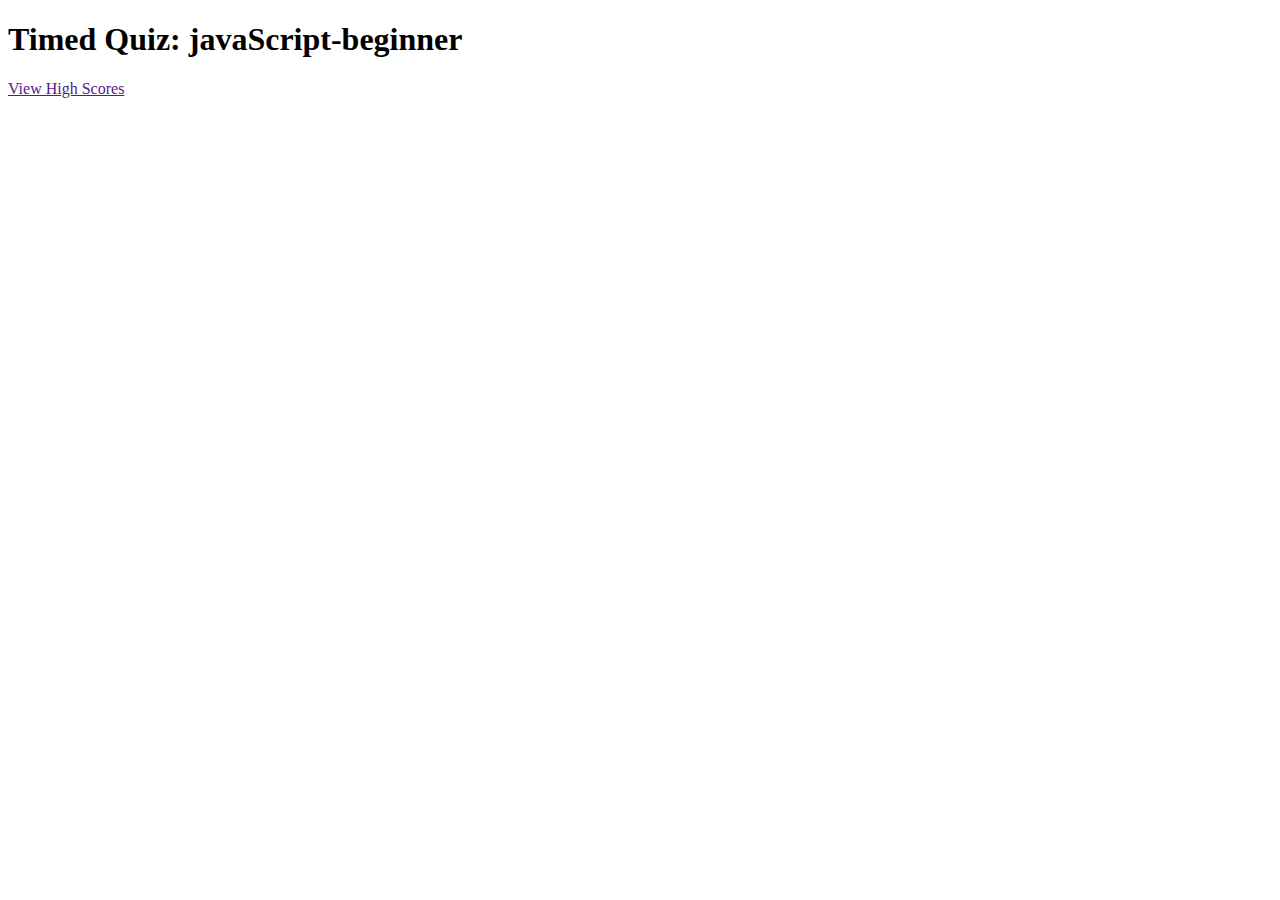
==== index.html @ cffcab15 "html frame in place" ====
<!DOCTYPE html>
<html lang="en">
<head>
    <meta charset="UTF-8">
    <meta http-equiv="X-UA-Compatible" content="IE=edge">
    <meta name="viewport" content="width=device-width, initial-scale=1.0">
    <title>Document</title>
</head>
<body>
    <header class='page-top'>
        <h1 class='page-title'>Timed Quiz: javaScript-beginner</h1>
    </header>
    <section class='link-timer'>
        <a href='' class='high-scores'>
            <p>View High Scores</p>
        </a>
        <div class='timer'></div>
    </section>

    <main class='questions-container'>
        <div class='bold-question'>

        </div>
        <div class='answer-choices'>

        </div>
        <div class='response'>
            
        </div>
    </main>
    
</body>
</html>
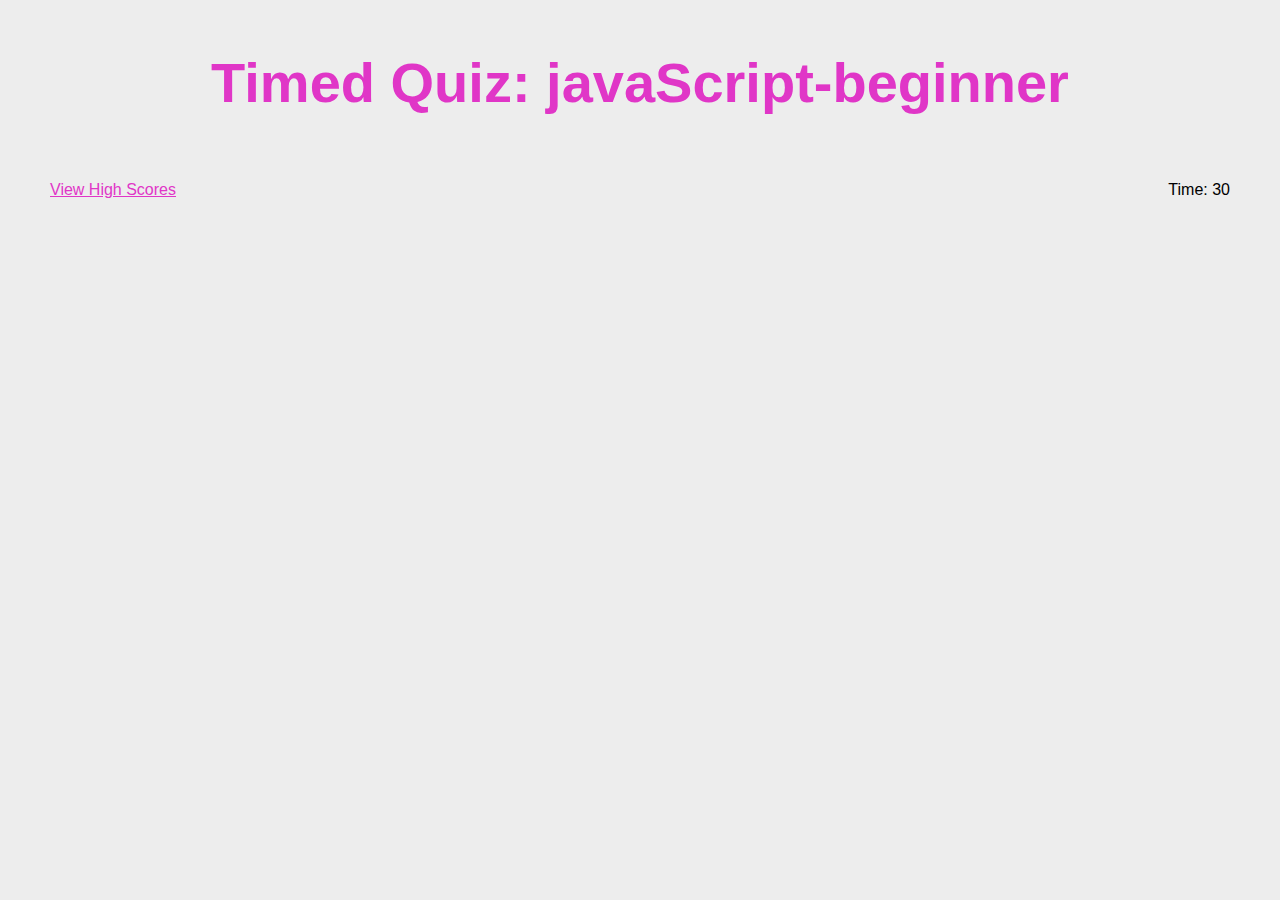
==== commit e6fee5cd: "css styling begins - page title and link-timer sections" ====
--- a/index.html
+++ b/index.html
@@ -4,7 +4,8 @@
     <meta charset="UTF-8">
     <meta http-equiv="X-UA-Compatible" content="IE=edge">
     <meta name="viewport" content="width=device-width, initial-scale=1.0">
-    <title>Document</title>
+    <title>Timed Quiz: javaScript-beginner</title>
+    <link rel="stylesheet" href="./assets/css/style.css">
 </head>
 <body>
     <header class='page-top'>
@@ -14,7 +15,9 @@
         <a href='' class='high-scores'>
             <p>View High Scores</p>
         </a>
-        <div class='timer'></div>
+        <div class='timer'>
+            <p>Time: 30</p>
+        </div>
     </section>
 
     <main class='questions-container'>
@@ -25,9 +28,11 @@
 
         </div>
         <div class='response'>
-            
+
         </div>
     </main>
+
+    <script src="./assets/js/script.js"></script>
     
 </body>
 </html>
--- a/assets/css/style.css
+++ b/assets/css/style.css
@@ -0,0 +1,49 @@
+* {
+   box-sizing:border-box;
+}
+
+:root {
+    --primary: #e036c7;
+    --secondary: #05f7db;
+    --tertiary: rgb(192, 246, 253);
+    --grey: #333;
+}
+
+body {
+    background: #ededed;
+    color: var(--secondary);
+    margin: 0;
+    padding: 0;
+    display:flex;
+    min-height: 100vh;
+    flex-direction:column;
+    font-family:Arial, Helvetica, sans-serif;
+}
+
+.page-title {
+    text-align: center;
+    font-size: 3.5rem;
+    margin-bottom: 50px;
+    margin-top: 50px;
+    color: var(--primary)
+}
+
+.link-timer {
+    display:flex;
+    justify-content: space-between;
+    
+    
+}
+ .link-timer a {
+    
+    color: var(--primary);
+ }
+
+ .link-timer a p {
+    margin-left: 50px;
+ }
+.timer {
+    text-align: end;
+    color:black;
+    margin-right: 50px;
+}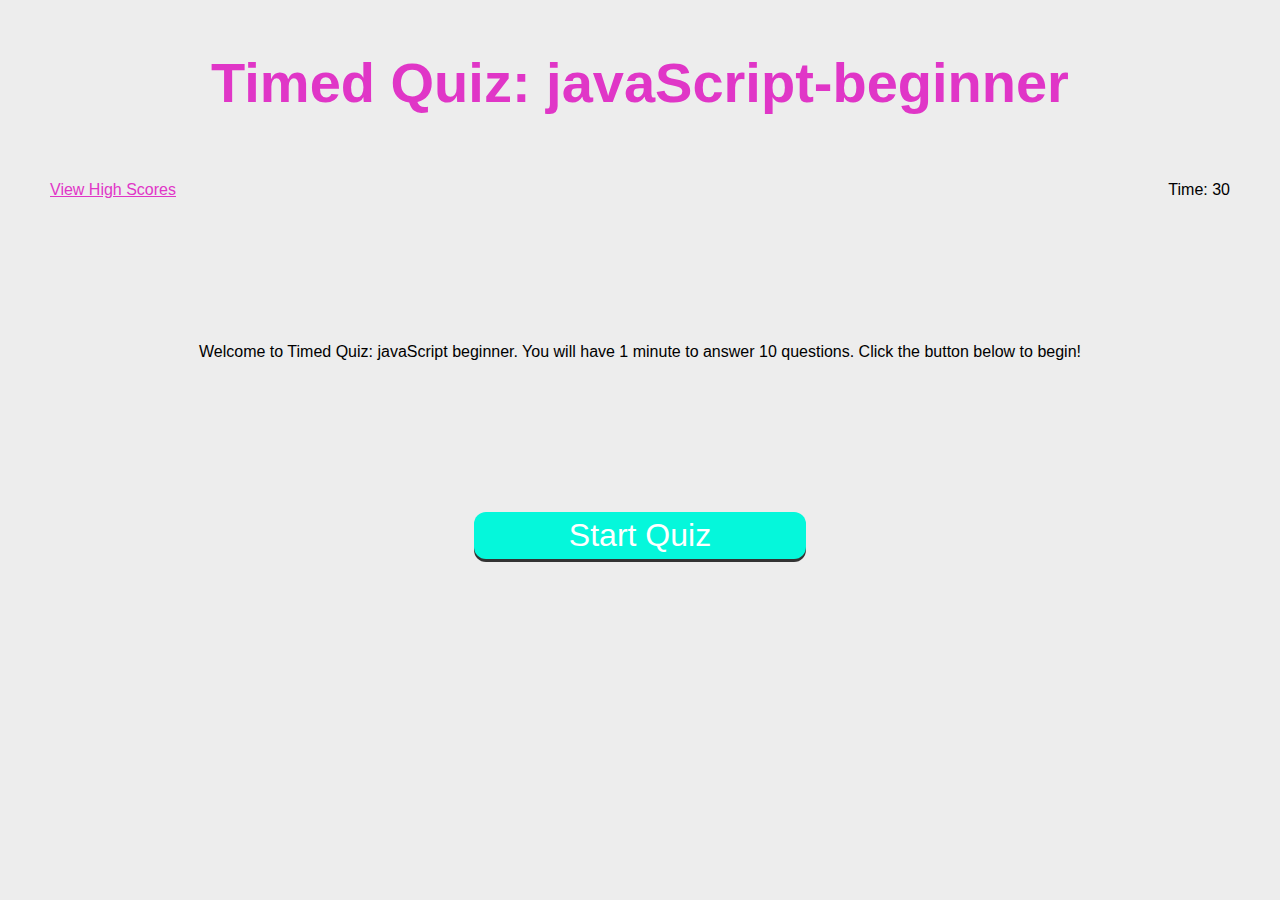
==== commit 0b0401be: "Added questions.js and put an array of 10 questions in it, linked it to index.html" ====
--- a/index.html
+++ b/index.html
@@ -31,7 +31,7 @@
 
         </div>
     </main>
-
+    <script src="./assets/js/questions.js"></script>
     <script src="./assets/js/script.js"></script>
     
 </body>
--- a/assets/css/style.css
+++ b/assets/css/style.css
@@ -46,4 +46,43 @@
     text-align: end;
     color:black;
     margin-right: 50px;
-}+}
+
+.intro {
+    text-align: center;
+    color:black;
+    margin: 10%;
+}
+
+.questions-container {
+    display: flex;
+    flex-direction: column;
+}
+.start {
+    outline: none;
+    border: none;
+    display: inline-block;
+    padding: 10px 15px;
+    background: var(--primary);
+    font-size: 2.0rem;
+    border-radius: 12px;
+    position: relative;
+    top: -3px;
+    box-shadow: 0 3px var(--grey);
+    color:black;
+
+    padding: 5px 7px;
+    margin: 2% 37%;
+    background: var(--secondary);
+    color: #fff;
+    
+}
+
+.start:hover {
+    box-shadow: 0 2px var(--grey);
+    top: -2px;
+  }
+.start:active {
+    box-shadow: 0 0px var(--grey);
+    top: 0;
+  }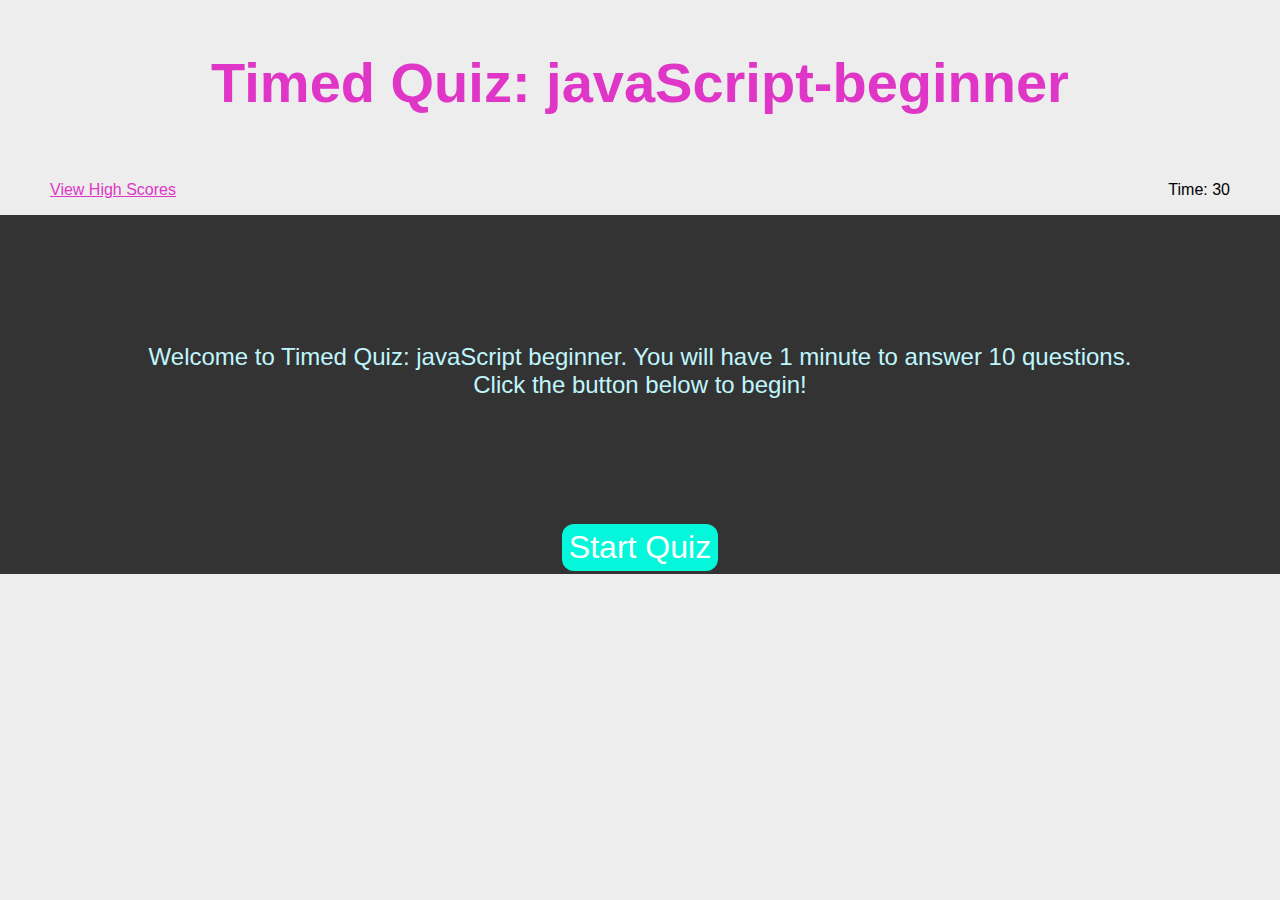
==== commit 19722368: "styled home page and quiz page" ====
--- a/index.html
+++ b/index.html
@@ -30,6 +30,12 @@
         <div class='response'>
 
         </div>
+        <p class='intro'>
+            Welcome to Timed Quiz: javaScript beginner. You will have 1 minute to answer 10 questions. Click the button below to begin!
+        </p>
+        <a class='button-link' href="quiz.html">
+        <button type="submit" class='start'>Start Quiz</button>
+        </a>
     </main>
     <script src="./assets/js/questions.js"></script>
     <script src="./assets/js/script.js"></script>
--- a/assets/css/style.css
+++ b/assets/css/style.css
@@ -50,15 +50,52 @@
 
 .intro {
     text-align: center;
-    color:black;
+    color: var(--tertiary);
     margin: 10%;
+    font-size: 1.5rem;
 }
 
 .questions-container {
     display: flex;
     flex-direction: column;
+    background-color: var(--grey);
+   
+}
+.button-link {
+    text-decoration: none;
+    display: flex;
+    text-align: center;
 }
 .start {
+    outline: none;
+    border: none;
+    display: flex;
+    padding: 10px 15px;
+    background: var(--primary);
+    font-size: 2.0rem;
+    border-radius: 12px;
+    position: relative;
+    top: -3px;
+    box-shadow: 0 3px var(--grey);
+    color:black;
+    justify-content: center;
+    padding: 5px 7px;
+    margin: auto;
+    background: var(--secondary);
+    color: #fff;
+    
+}
+
+.start:hover {
+    box-shadow: 0 2px var(--grey);
+    top: -2px;
+  }
+.start:active {
+    box-shadow: 0 0px var(--grey);
+    top: 0;
+  }
+
+.btn {
     outline: none;
     border: none;
     display: inline-block;
@@ -72,17 +109,55 @@
     color:black;
 
     padding: 5px 7px;
-    margin: 2% 37%;
+    margin: 1% 25%;
     background: var(--secondary);
     color: #fff;
-    
+  }
+
+.scores {
+    text-align: center;
+    display: flex;
+    flex-direction: column;
+  }
+.user-info {
+    display: flex;
+    flex-direction: column;
+
 }
+.score {
+    color:black;
+    font-size: 4.0rem;
+    text-align: center;
+  }
+.progress-text {
+    color: var(--grey);
+    font-size: 3.0rem;
+    text-align: center;
+}
+.bold-question {
+    font-size: 2.5rem;
+    text-align: center;
+}
+.answer-list {
+    display:flex;
+    flex-direction: column;
+    list-style-type: none;
 
-.start:hover {
-    box-shadow: 0 2px var(--grey);
+}
+.choice {
+    text-align: center;
+    font-size: 1.8rem;
+    margin: 4px 35%;
+    color:black;
+    background-color: var(--tertiary);
+    border-radius: 12px;
+    border:solid 1px var(--secondary);
+}
+.choice:hover {
+    box-shadow: 0 2px var(--secondary);
     top: -2px;
   }
-.start:active {
-    box-shadow: 0 0px var(--grey);
+.choice:active {
+    box-shadow: 0 0px var(--secondary);
     top: 0;
   }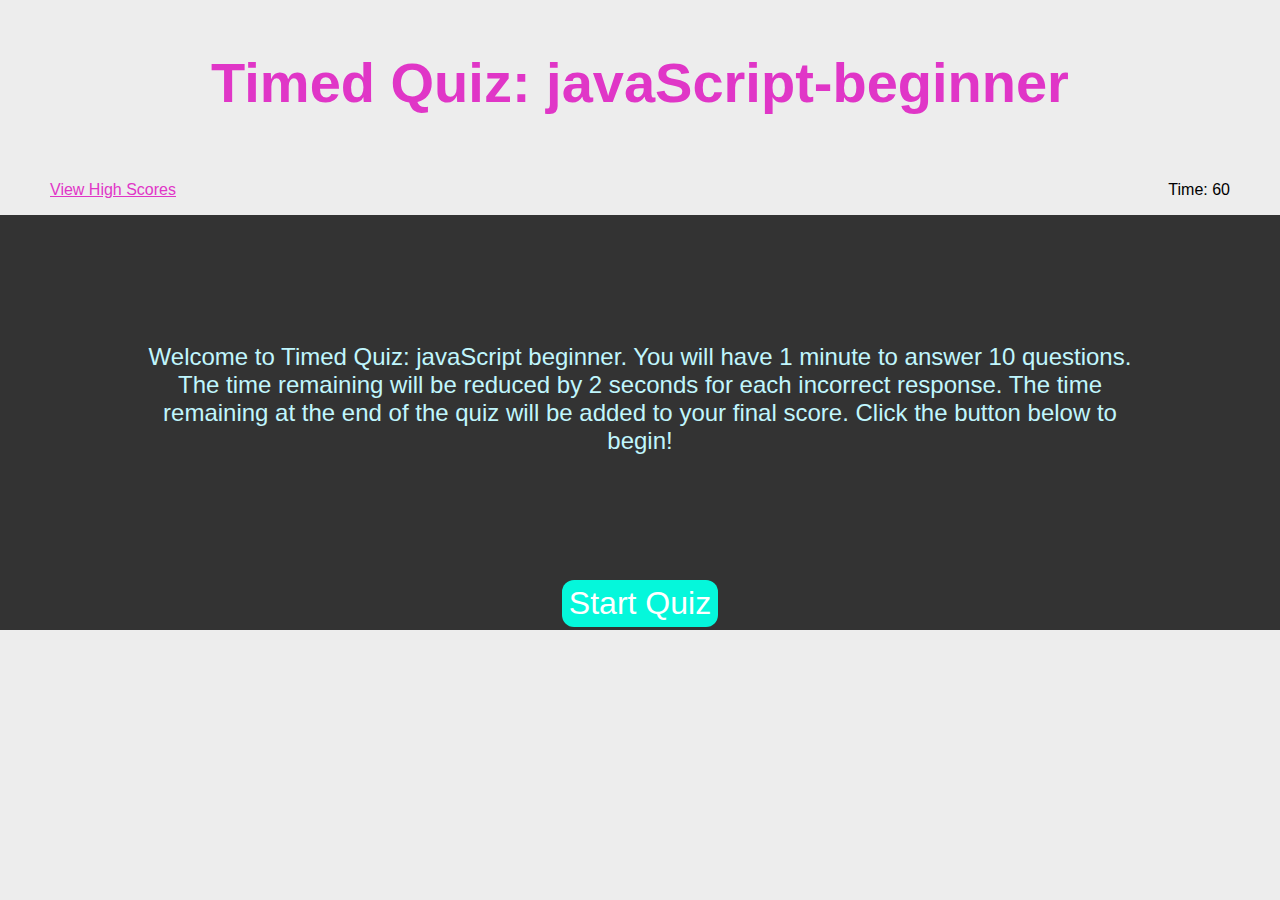
==== commit e52ac612: "finalizing and styling end page" ====
--- a/index.html
+++ b/index.html
@@ -12,11 +12,11 @@
         <h1 class='page-title'>Timed Quiz: javaScript-beginner</h1>
     </header>
     <section class='link-timer'>
-        <a href='' class='high-scores'>
+        <a href='./highScores.html' class='high-scores'>
             <p>View High Scores</p>
         </a>
         <div class='timer'>
-            <p>Time: 30</p>
+            <p>Time: 60</p>
         </div>
     </section>
 
@@ -31,7 +31,7 @@
 
         </div>
         <p class='intro'>
-            Welcome to Timed Quiz: javaScript beginner. You will have 1 minute to answer 10 questions. Click the button below to begin!
+            Welcome to Timed Quiz: javaScript beginner. You will have 1 minute to answer 10 questions. The time remaining will be reduced by 2 seconds for each incorrect response. The time remaining at the end of the quiz will be added to your final score. Click the button below to begin!
         </p>
         <a class='button-link' href="quiz.html">
         <button type="submit" class='start'>Start Quiz</button>
--- a/assets/css/style.css
+++ b/assets/css/style.css
@@ -122,10 +122,13 @@
 .user-info {
     display: flex;
     flex-direction: column;
+    background-color: var(--grey);
+    align-items: center;
 
 }
+
 .score {
-    color:black;
+    color:var(--tertiary);
     font-size: 4.0rem;
     text-align: center;
   }
@@ -160,4 +163,34 @@
 .choice:active {
     box-shadow: 0 0px var(--secondary);
     top: 0;
+  }
+
+  .initials {
+    outline: none;
+    border: none;
+    padding: 12px;
+    width: 25%;
+    font-size: 1.3rem;
+    border: 2px solid var(--grey);
+    border-radius: 12px; 
+    
+    margin: 4px 35%;
+  }
+  .save-button {
+    outline: none;
+    border: none;
+    display: inline-block;
+    padding: 10px 15px;
+    background: var(--primary);
+    font-size: 1.8rem;
+    border-radius: 12px;
+    position: relative;
+    top: -3px;
+    box-shadow: 0 3px var(--grey);
+    color:black;
+    width: 25%;
+    padding: 5px 7px;
+    margin: 4px 25%;
+    background: var(--secondary);
+    color: #fff;
   }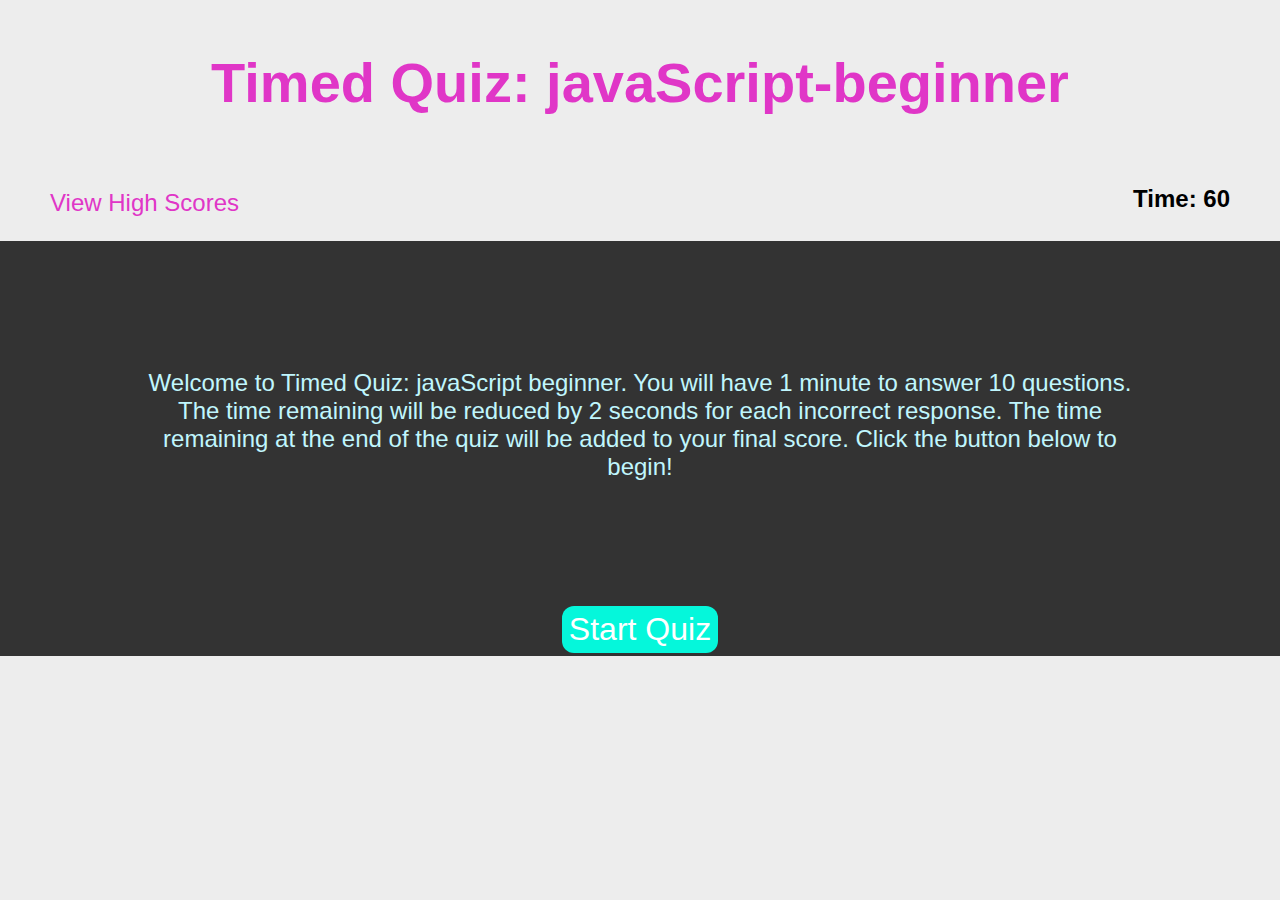
==== commit 1ccd6601: "all pages look and function as intended. finalized styling and tested" ====
--- a/index.html
+++ b/index.html
@@ -16,7 +16,7 @@
             <p>View High Scores</p>
         </a>
         <div class='timer'>
-            <p>Time: 60</p>
+            <h2>Time: 60</h2>
         </div>
     </section>
 
--- a/assets/css/style.css
+++ b/assets/css/style.css
@@ -47,7 +47,13 @@
     color:black;
     margin-right: 50px;
 }
-
+.high-scores {
+    text-decoration: none;
+    font-size: 1.5rem;
+}
+.high-scores:hover {
+    color:var(--grey);
+}
 .intro {
     text-align: center;
     color: var(--tertiary);
@@ -107,17 +113,26 @@
     top: -3px;
     box-shadow: 0 3px var(--grey);
     color:black;
-
-    padding: 5px 7px;
-    margin: 1% 25%;
-    background: var(--secondary);
-    color: #fff;
-  }
-
+    width: 250px;
+    padding: 5px 7px;
+    margin: 4px auto;
+    background: var(--secondary);
+    color: #fff;
+  }
+.btn:hover {
+    box-shadow: 0 2px var(--grey);
+    top: -2px;
+  }
+.btn:active {
+    box-shadow: 0 0px var(--grey);
+    top: 0;
+  }
 .scores {
     text-align: center;
     display: flex;
     flex-direction: column;
+    background-color: var(--grey);
+    color:var(--primary);
   }
 .user-info {
     display: flex;
@@ -126,14 +141,18 @@
     align-items: center;
 
 }
-
+.name {
+    color:var(--tertiary);
+    font-size: 1.5rem;
+    text-align: center;
+}
 .score {
     color:var(--tertiary);
     font-size: 4.0rem;
     text-align: center;
   }
 .progress-text {
-    color: var(--grey);
+    color: var(--tertiary);
     font-size: 3.0rem;
     text-align: center;
 }
@@ -193,4 +212,64 @@
     margin: 4px 25%;
     background: var(--secondary);
     color: #fff;
+  }
+  .save-button:hover {
+    box-shadow: 0 2px var(--grey);
+    top: -2px;
+  }
+    .save-button:active {
+    box-shadow: 0 0px var(--grey);
+    top: 0;
+  }
+
+  .link-buttons {
+      display: flex;
+      flex-direction: column;
+      align-items: center;
+      justify-content: space-around;
+      margin: 10px;
+  }
+  .link-buttons a {
+      text-decoration: none;
+      display:flex;
+      flex-direction: column;
+      align-items: center;
+
+
+  }
+  .score-list {
+      margin: 10px auto;
+      display:flex;
+      flex-wrap: wrap;
+      flex-direction: column;
+  }
+  .leaderboard-item {
+      text-align: left;
+
+  }
+  .end-btn {
+    outline: none;
+    border: none;
+    display: inline-block;
+    padding: 10px 15px;
+    background: var(--primary);
+    font-size: 1.8rem;
+    border-radius: 12px;
+    position: relative;
+    top: -3px;
+    box-shadow: 0 3px var(--grey);
+    color:black;
+    width: 250px;
+    padding: 5px 7px;
+    margin: 4px auto;
+    background: var(--secondary);
+    color: #fff;
+  }
+  .end-btn:hover {
+    box-shadow: 0 2px var(--grey);
+    top: -2px;
+  }
+.end-btn:active {
+    box-shadow: 0 0px var(--grey);
+    top: 0;
   }